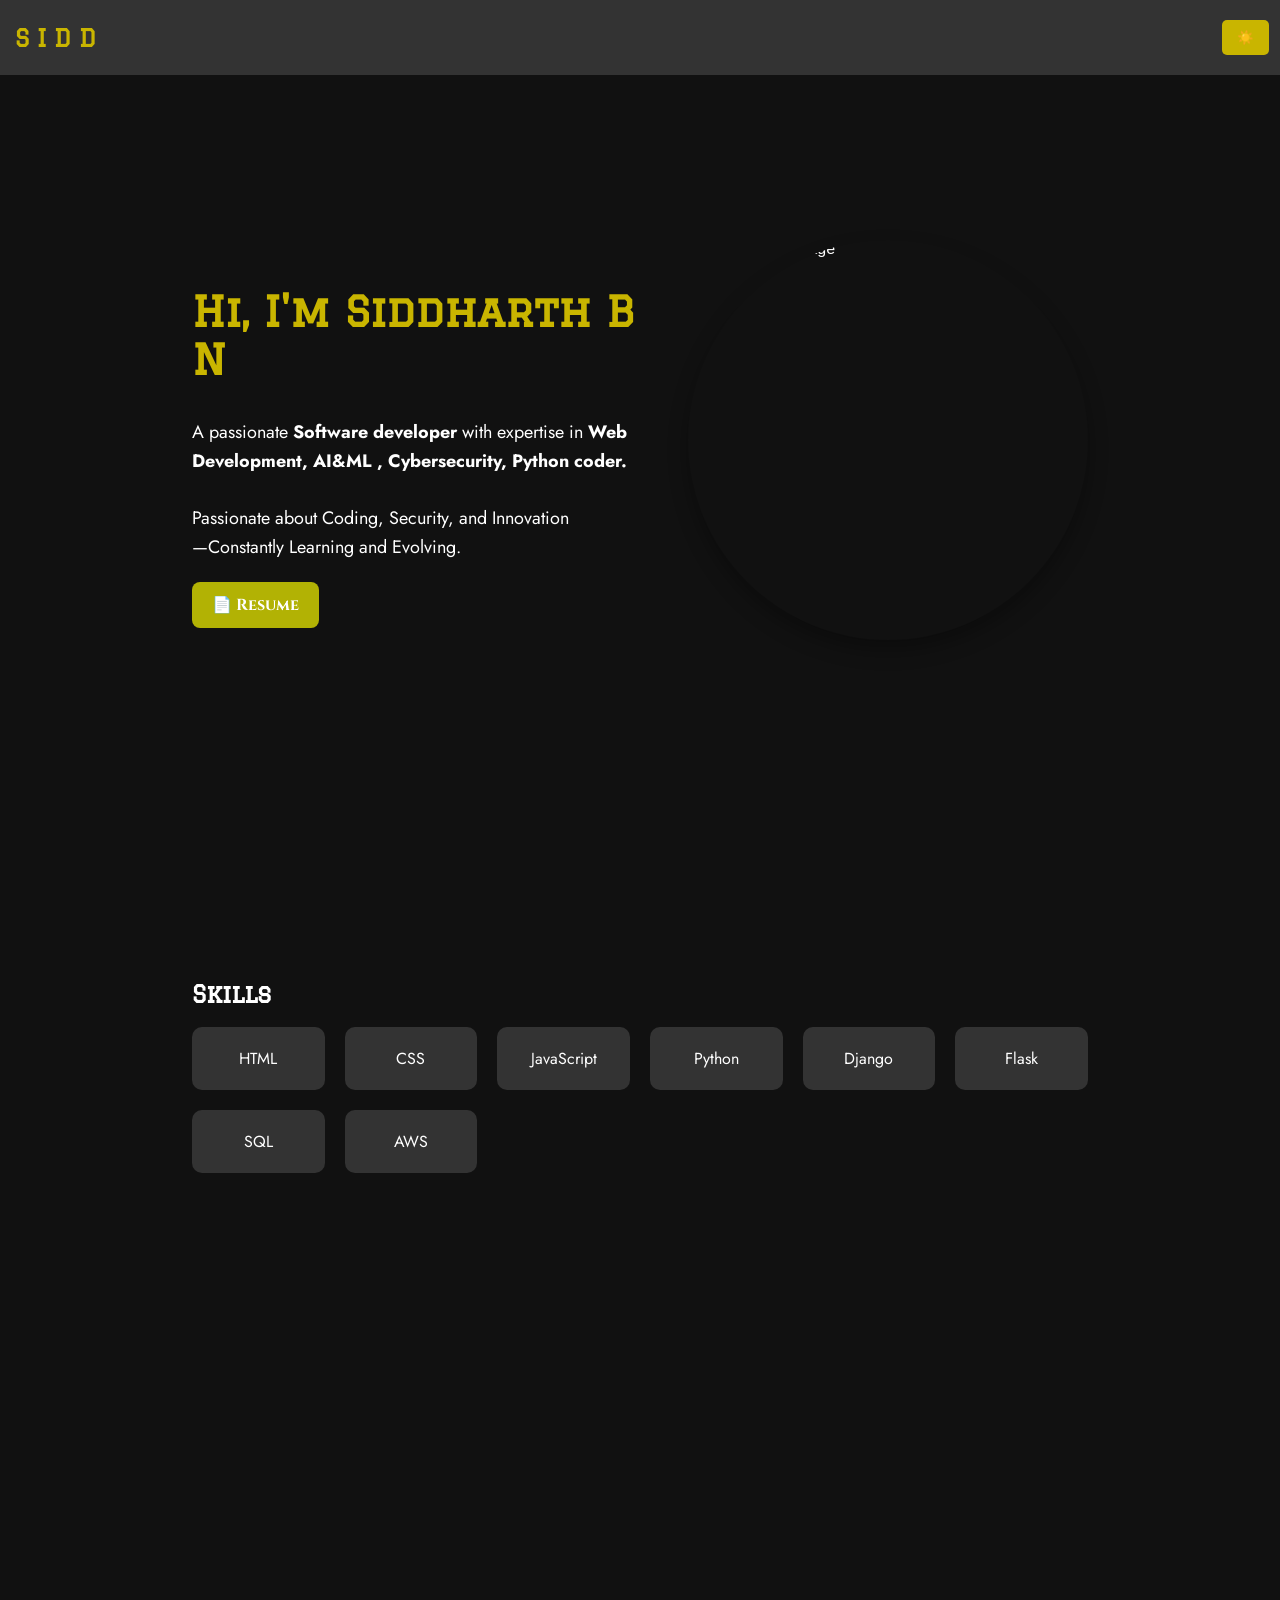
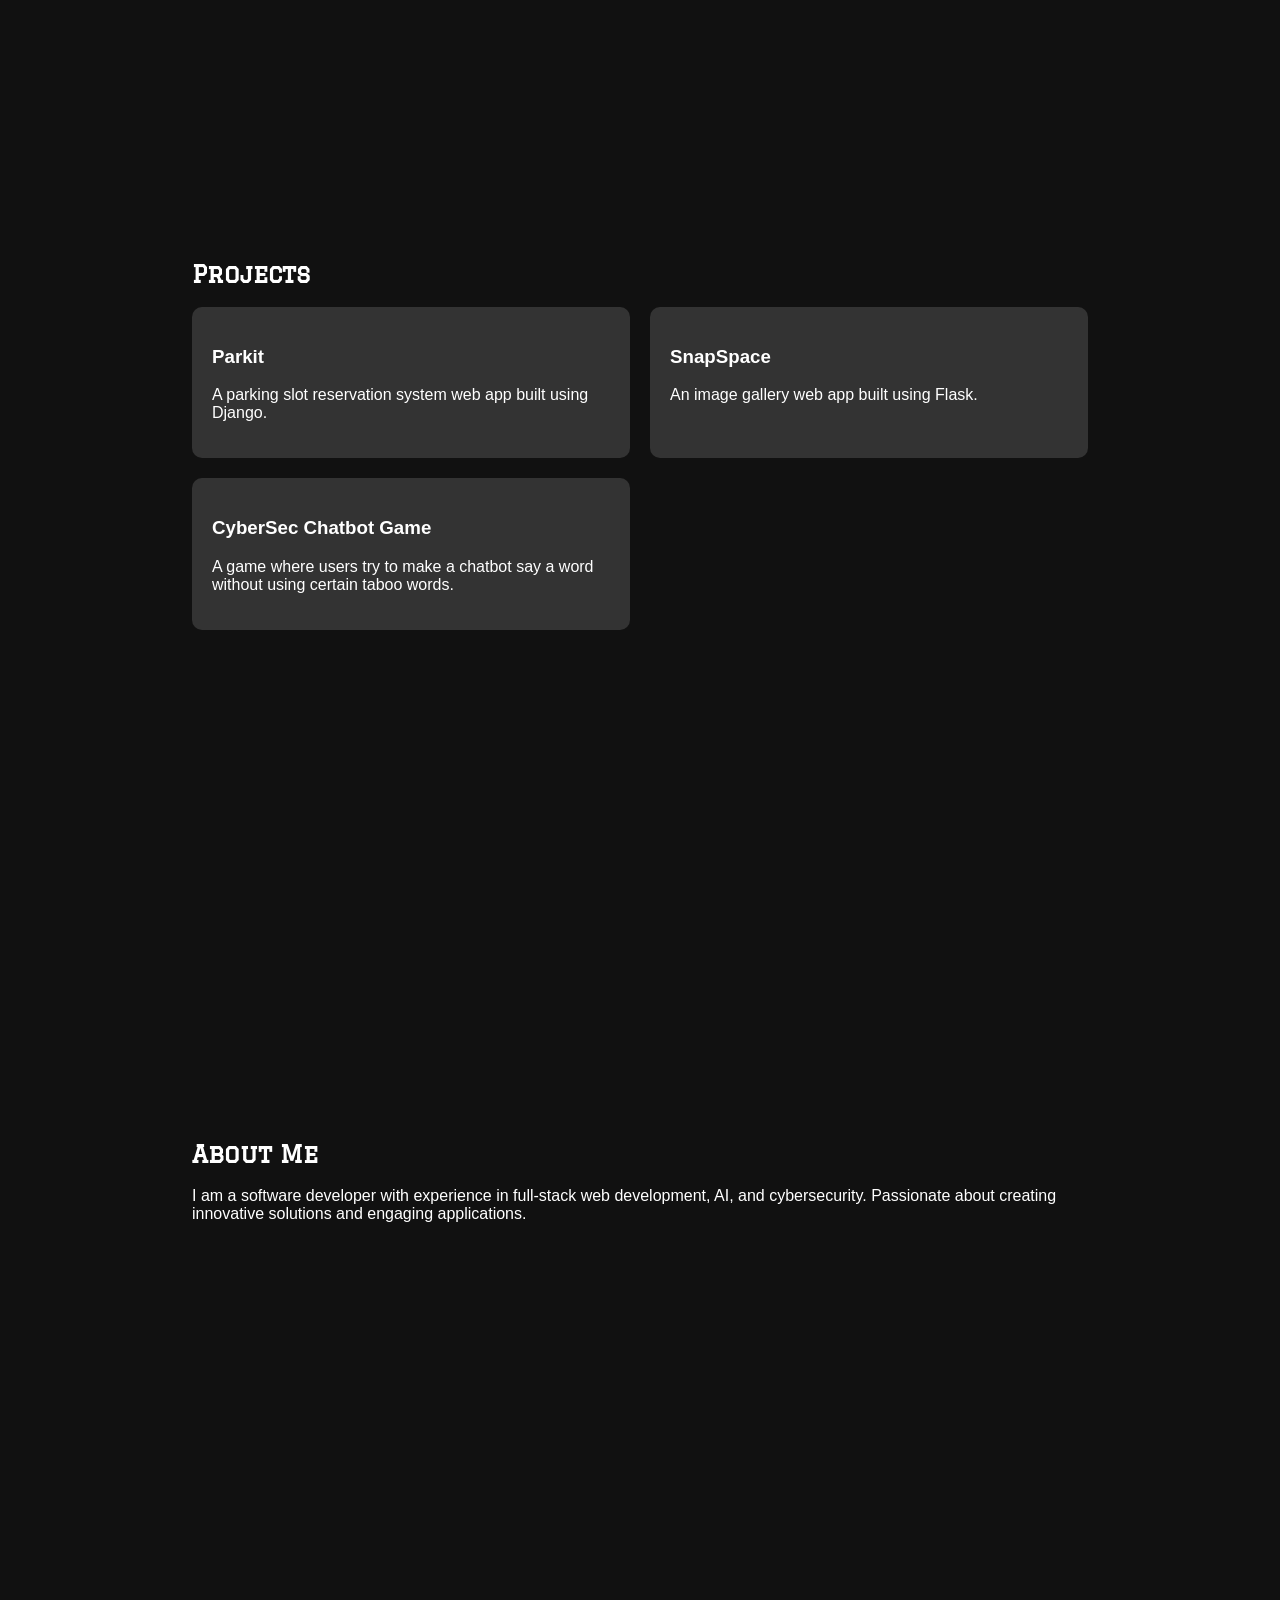
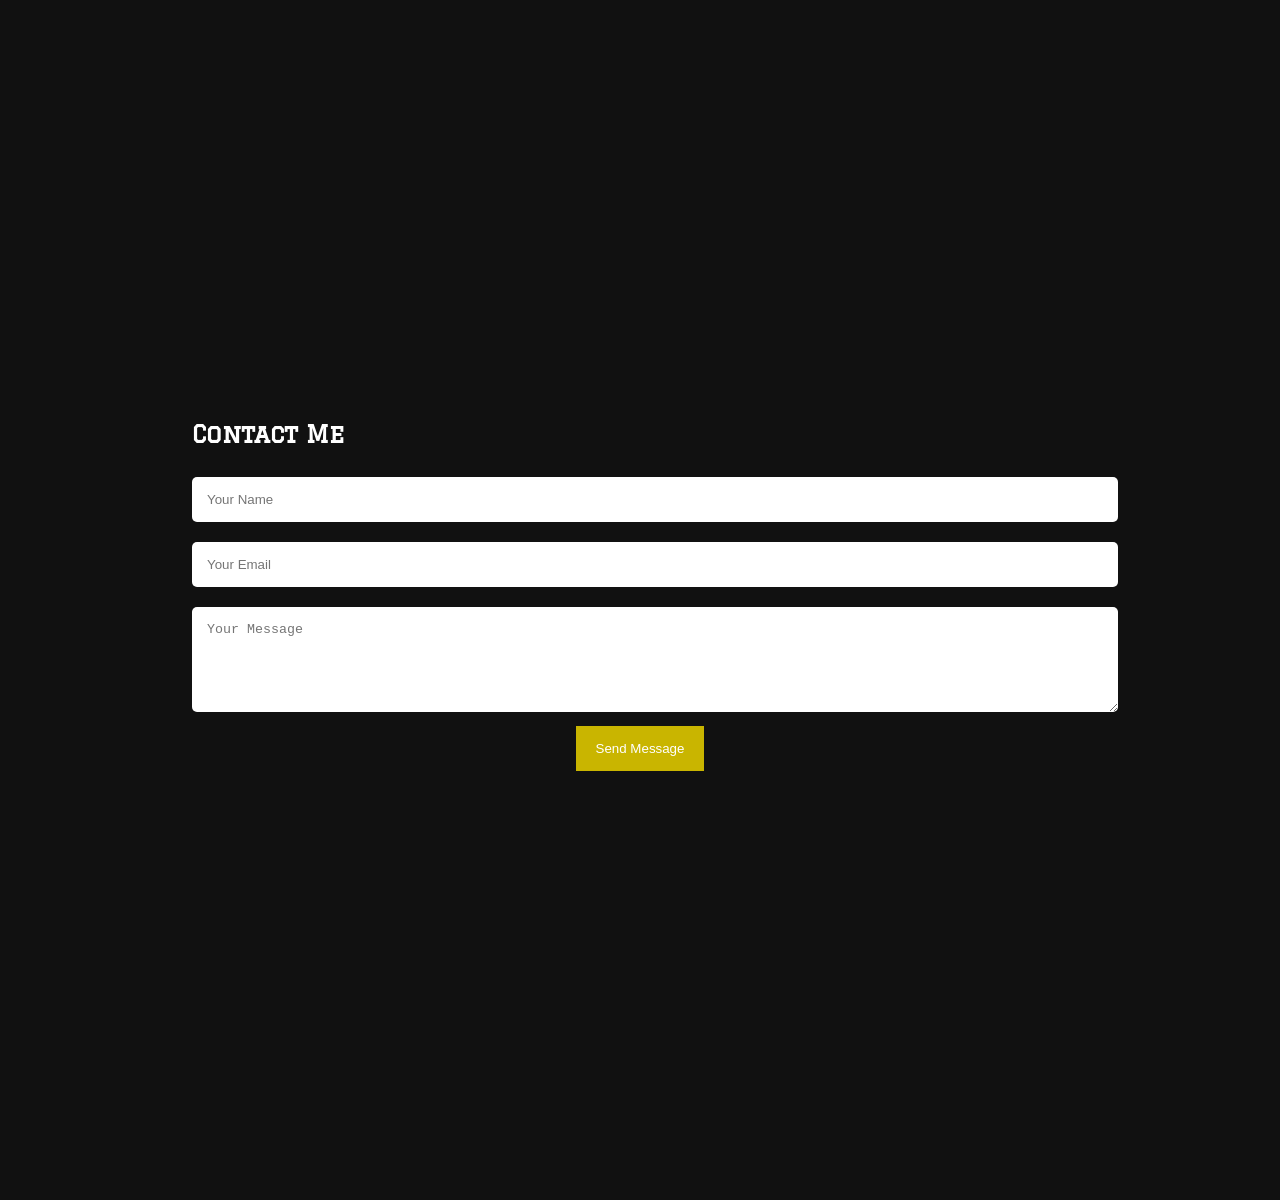
==== indexk.html @ 791b9c6b "Portfolio 2" ====
<!DOCTYPE html>
<html lang="en">
<head>
    <meta charset="UTF-8">
    <meta name="viewport" content="width=device-width, initial-scale=1.0">
    <title>Siddharth | Portfolio</title>
    <script src="https://cdn.jsdelivr.net/npm/typed.js@2.0.12"></script>
    <link rel="stylesheet" href="hosad-css.css">
    <link rel="preconnect" href="https://fonts.googleapis.com">
<link rel="preconnect" href="https://fonts.gstatic.com" crossorigin>
<link rel="preconnect" href="https://fonts.googleapis.com">
<link rel="preconnect" href="https://fonts.gstatic.com" crossorigin>
<link href="https://fonts.googleapis.com/css2?family=Caveat:wght@400..700&family=Chakra+Petch:ital,wght@0,300;0,400;0,500;0,600;0,700;1,300;1,400;1,500;1,600;1,700&family=Cinzel:wght@400..900&family=Cormorant:ital,wght@0,300..700;1,300..700&family=Graduate&family=Jost:ital,wght@0,100..900;1,100..900&family=Lexend+Deca:wght@100..900&family=Moon+Dance&family=Oswald:wght@200..700&display=swap" rel="stylesheet">
</head>
<body>

    <!-- Header -->
    <header>
        <div class="logo">SIDD</div>
        <button class="theme-toggle" onclick="toggleTheme()">☀️</button>
    </header>

    <!-- Hero Section -->
    <section class="hero">
        <div class="hero-text">
            <h1>Hi, I'm <span>Siddharth B N</span></h1>
            <p>A passionate <strong>Software developer</strong> with expertise in <strong>Web Development, AI&ML , Cybersecurity, Python coder.</strong><br><br>Passionate about Coding, Security, and Innovation <br>
                —Constantly Learning and Evolving. <br></p>
            <p><span id="typed"></span></p>
            <div class="resume-download">
                <a href="resume.pdf" download="YourName_Resume.pdf">
                    <button class="download-btn">📄 Resume</button>
                </a>
            </div> 
        </div>
        <img src="C:\portfolio\passport size photo.jpg" alt="Your Profile Image" class="profile-image">       
    </section>
    
    <!-- Skills Section -->
    <section id="skills">
        <h2>Skills</h2>
        <div class="skills">
            <div class="skill-item">HTML</div>
            <div class="skill-item">CSS</div>
            <div class="skill-item">JavaScript</div>
            <div class="skill-item">Python</div>
            <div class="skill-item">Django</div>
            <div class="skill-item">Flask</div>
            <div class="skill-item">SQL</div>
            <div class="skill-item">AWS</div>
        </div>
    </section>

    <!-- Projects Section -->
    <section id="projects">
        <h2>Projects</h2>
        <div class="projects">
            <div class="project-card">
                <h3>Parkit</h3>
                <p>A parking slot reservation system web app built using Django.</p>
            </div>
            <div class="project-card">
                <h3>SnapSpace</h3>
                <p>An image gallery web app built using Flask.</p>
            </div>
            <div class="project-card">
                <h3>CyberSec Chatbot Game</h3>
                <p>A game where users try to make a chatbot say a word without using certain taboo words.</p>
            </div>
        </div>
    </section>

    <!-- About Section -->
    <section id="about">
        <h2>About Me</h2>
        <p>
            I am a software developer with experience in full-stack web development, AI, and cybersecurity. 
            Passionate about creating innovative solutions and engaging applications.
        </p>
    </section>

    <!-- Contact Section -->
    <section id="contact">
        <h2>Contact Me</h2>
        <form class="contact">
            <input type="text" placeholder="Your Name" required>
            <input type="email" placeholder="Your Email" required>
            <textarea placeholder="Your Message" rows="5" required></textarea>
            <button type="submit">Send Message</button>
        </form>
    </section>

    <script>
        function toggleTheme() {
        const body = document.body;
        const toggleButton = document.querySelector(".theme-toggle");

        body.classList.toggle("light-mode");

        // Change emoji based on the mode
        if (body.classList.contains("light-mode")) {
            toggleButton.textContent = "🌙"; // Light mode icon
        } else {
            toggleButton.textContent = "☀️"; // Dark mode icon
        }
    }
    document.addEventListener("DOMContentLoaded", () => {
        const sections = document.querySelectorAll("section");

        const observer = new IntersectionObserver((entries) => {
            entries.forEach(entry => {
                if (entry.isIntersecting) {
                    entry.target.classList.add("section-visible");
                } else {
                    entry.target.classList.remove("section-visible"); // Optional: remove class if scrolled out
                }
            });
        }, { threshold: 0.2 });

        sections.forEach(section => observer.observe(section));
    });
    document.addEventListener("DOMContentLoaded", function () {
        new Typed("#typed", {
            strings: [
                "Love to Code 💘",
                "Software Developer 👨‍💻",
                "Full-Stack Engineer ⚙️",
                "Cybersecurity Enthusiast 🔒",
                "Machine Learning Engineer 🤖",
                "Always curious in knowing the LOGIC in every single MAGIC 🪄",
                "Web Developer 🕸️",
                "AI Researcher ℹ️",
                "Freelancer 🦸‍♂️",
                "Open-Source Contributor 🦸‍♂️",
                "Cinematographer 🎥",
                "Tech Enthusiast 🔊",
            ],
            typeSpeed: 50, // Speed of typing
            backSpeed: 40, // Speed of erasing
            backDelay: 1000, // Delay before starting to erase
            startDelay: 500, // Delay before typing starts
            loop: true // Infinite loop
        });
    });
    </script>

</body>
</html>
---- hosad-css.css ----
/* General Styles */
:root {
    --primary-color: #111;
    --secondary-color: #333;
    --text-color: #fff;
    --accent-color: #c9b500;
    --background-light: #f5f5f5;
    --text-light: #222;
    --secondary-light: #fff;
    --transition-speed: 0.3s ease-in-out;
}

.light-mode {
    --primary-color: var(--background-light);
    --secondary-color: var(--secondary-light);
    --text-color: var(--text-light);
}

/* Smooth Scrolling */
html {
    scroll-behavior: smooth;
}

/* Body */
body {
    font-family: 'Poppins', sans-serif;
    background: var(--primary-color);
    color: var(--text-color);
    margin: 0;
    padding: 0;
    transition: background var(--transition-speed), color var(--transition-speed);
}

/* Header */
header {
    display: flex;
    justify-content: space-between;
    align-items: center;
    padding: 20px 15px;
    background: var(--secondary-color);
    position: fixed;
    width: 98%;
    top: 0;
    z-index: 1000;
    transition: background var(--transition-speed);
}

.logo {
    font-size: 24px;
    font-weight: bold;
    letter-spacing:0.5rem;
    color: var(--accent-color);
    font-family: Graduate;
}

/* Theme Toggle Button */
.theme-toggle {
    background: var(--accent-color);
    border: none;
    color: #dacb00;
    padding: 10px 15px;
    cursor: pointer;
    border-radius: 5px;
    transition: 0.3s;
}

.theme-toggle:hover {
    background: #ffe855;
}

/* Sections */
section {
    padding: 80px 15%;
    min-height: 80vh;
}

/* Animation: Smooth Pop-up Effect */
@keyframes popUp {
    from {
        opacity: 0;
        transform: translateY(50px) scale(0.95);
    }
    to {
        opacity: 1;
        transform: translateY(0) scale(1);
    }
}

/* Initially Hide Sections */
section {
    opacity: 0;
    transform: translateY(50px) scale(0.95);
    transition: opacity 0.6s ease-out, transform 0.6s ease-out;
}

/* Active Class: Section Pops Up */
.section-visible {
    opacity: 1 !important;
    transform: translateY(0) scale(1) !important;
}


/* Hero Section */
.hero {
    display: flex;
    align-items: center;
    justify-content: space-between;
    text-align: left;
}

/* Hero Text */
.hero-text {
    max-width: 50%;
}

.hero-text h1 {
    font-size: 42px;
    font-family: Graduate;
    color: var(--accent-color);
}

.hero-text p {
    font-size: 18px;
    line-height: 1.6;
    font-family: Jost;
}

/* Profile Image */
.profile-image {
    width: 400px;
    height: 400px;
    border-radius: 50%;
    object-fit: cover;
    box-shadow: 0 10px 20px rgba(0, 0, 0, 0.3);
}

h2 {
    font-family: Graduate;
}

/* Skills */
.skills {
    display: grid;
    grid-template-columns: repeat(auto-fit, minmax(120px, 1fr));
    gap: 20px;
    font-family: Jost;
    text-align: center;
}

.skill-item {
    background: var(--secondary-color);
    padding: 20px;
    border-radius: 10px;
    transition: 0.3s;
}

.skill-item:hover {
    transform: translateY(-5px);
    background: var(--accent-color);
}

/* Projects */
.projects {
    display: grid;
    grid-template-columns: repeat(auto-fit, minmax(300px, 1fr));
    gap: 20px;
}

.project-card {
    background: var(--secondary-color);
    padding: 20px;
    border-radius: 10px;
    transition: 0.3s;
}

.project-card:hover {
    transform: scale(1.05);
    background: var(--accent-color);
}

/* Contact */
.contact {
    text-align: center;
}

.contact input,
.contact textarea {
    width: 100%;
    padding: 15px;
    margin: 10px 0;
    border: none;
    border-radius: 5px;
}

.contact button {
    background: var(--accent-color);
    border: none;
    padding: 15px 20px;
    color: white;
    cursor: pointer;
    transition: 0.3s;
}

.contact button:hover {
    background: #d0c900;
}

/* Responsive */
@media (max-width: 1024px) {
    .hero {
        flex-direction: column;
        text-align: center;
    }

    .hero-text {
        max-width: 100%;
    }

    .profile-image {
        width: 250px;
        height: 250px;
        margin-top: 20px;
    }
}


.resume-download {
    text-align: left;
    margin-top: 20px;
}

.resume-download a button{
    font-family: Cinzel;
}

.download-btn {
    background-color: #e1e100c5;
    color: white;
    border: none;
    padding: 12px 20px;
    font-size: 16px;
    font-weight: bold;
    cursor: pointer;
    border-radius: 8px;
    transition: 0.3s;
}

.download-btn:hover {
    background-color: #d7c100d5;
    transform: scale(1.05);
}
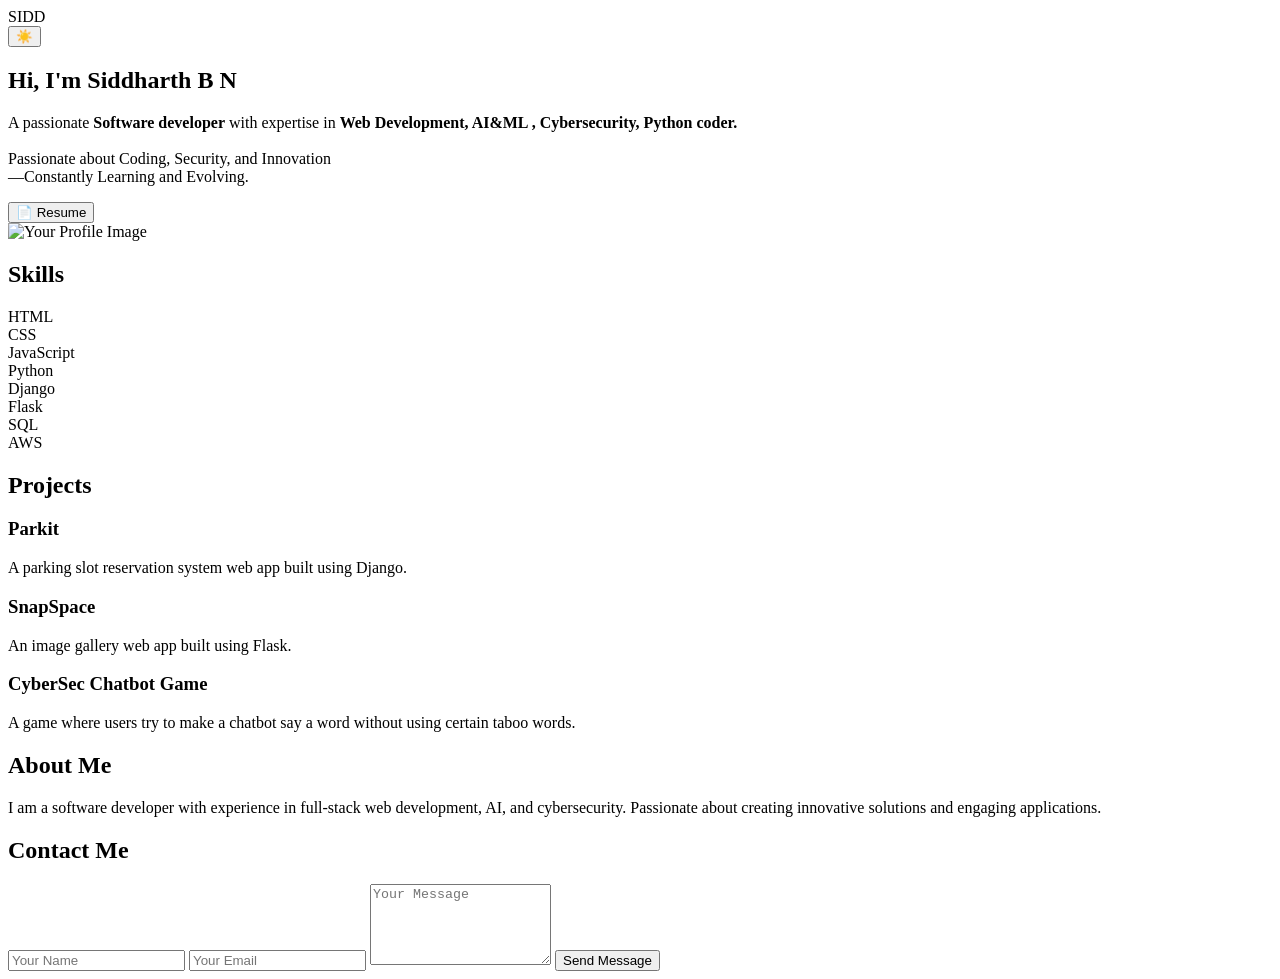
==== commit c6feacde: "Update indexk.html" ====
--- a/indexk.html
+++ b/indexk.html
@@ -5,7 +5,7 @@
     <meta name="viewport" content="width=device-width, initial-scale=1.0">
     <title>Siddharth | Portfolio</title>
     <script src="https://cdn.jsdelivr.net/npm/typed.js@2.0.12"></script>
-    <link rel="stylesheet" href="hosad-css.css">
+    <link rel="stylesheet" href="stylek.css">
     <link rel="preconnect" href="https://fonts.googleapis.com">
 <link rel="preconnect" href="https://fonts.gstatic.com" crossorigin>
 <link rel="preconnect" href="https://fonts.googleapis.com">
